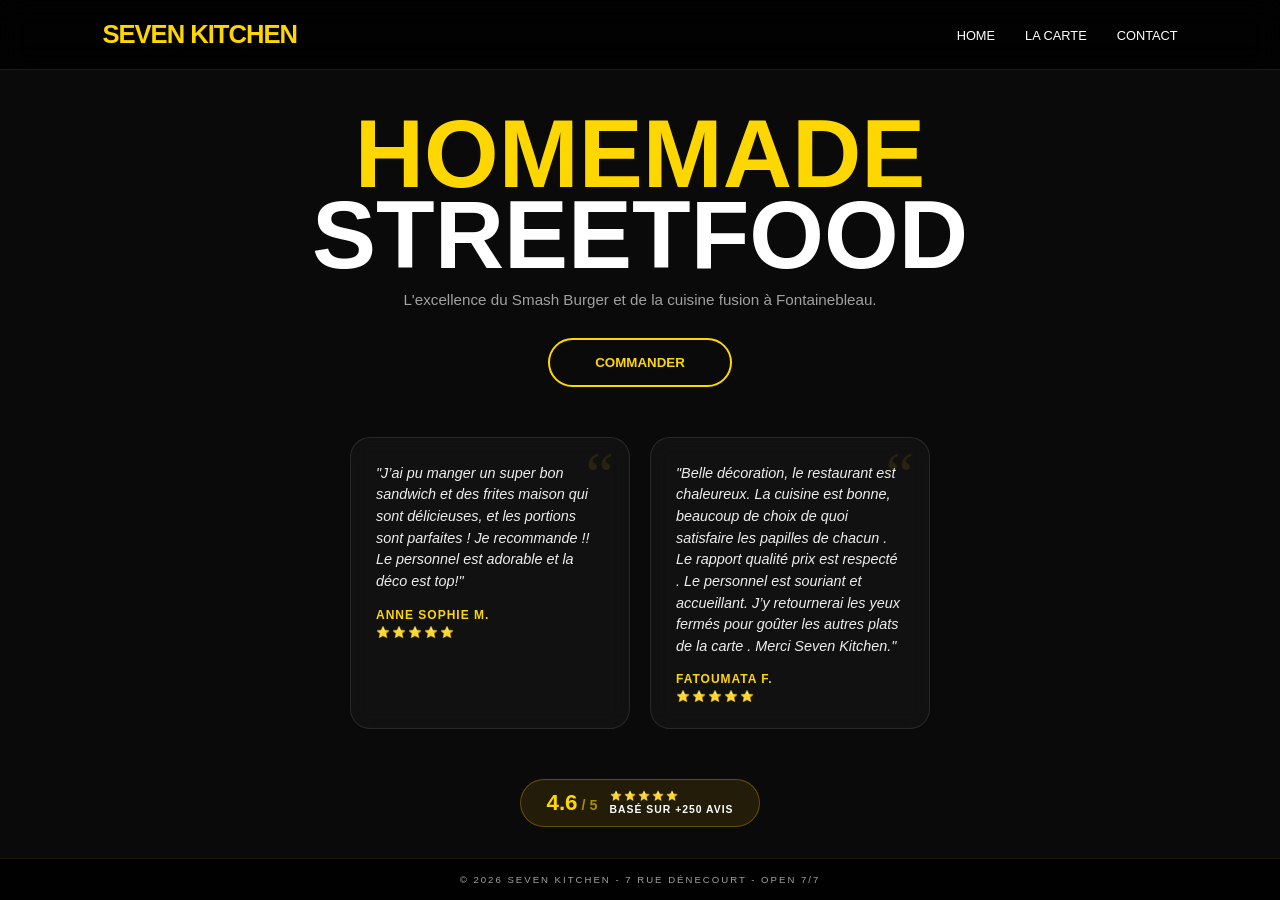
==== index.html @ f70e1033 "Add files via upload" ====
<!DOCTYPE html>
<html lang="fr">
<head>
    <meta charset="UTF-8">
    <meta name="viewport" content="width=device-width, initial-scale=1.0">
    <title>Seven Kitchen | Streetfood Premium</title>
    <link rel="stylesheet" href="style.css">
    <link rel="stylesheet" href="https://unpkg.com/aos@next/dist/aos.css" />
    <style>
        /* Styles spécifiques pour les avis - Look Premium */
        .reviews-container {
            display: flex;
            gap: 20px;
            margin-top: 50px;
            flex-wrap: wrap;
            justify-content: center;
            align-items: center;
            flex-direction: column;
        }

        .reviews-grid {
            display: flex;
            gap: 20px;
            flex-wrap: wrap;
            justify-content: center;
        }

        .review-card {
            background: rgba(255, 255, 255, 0.03);
            backdrop-filter: blur(10px);
            -webkit-backdrop-filter: blur(10px);
            border: 1px solid rgba(255, 255, 255, 0.1);
            padding: 25px;
            border-radius: 20px;
            width: 280px;
            transition: transform 0.3s cubic-bezier(0.175, 0.885, 0.32, 1.275), border-color 0.3s ease;
            position: relative;
            text-align: left;
        }

        .review-card:hover {
            transform: translateY(-8px);
            border-color: var(--gold-yellow);
            background: rgba(255, 255, 255, 0.05);
            box-shadow: 0 10px 30px rgba(0,0,0,0.3);
        }

        .review-text {
            font-style: italic;
            font-size: 0.9rem;
            color: #eee;
            line-height: 1.5;
            margin-bottom: 15px;
            display: block;
            position: relative;
            z-index: 2;
        }

        .review-author {
            display: flex;
            flex-direction: column;
            gap: 4px;
        }

        .author-name {
            color: var(--gold-yellow);
            font-size: 0.75rem;
            font-weight: 800;
            text-transform: uppercase;
            letter-spacing: 1px;
        }

        .stars {
            color: #ffc107;
            font-size: 0.7rem;
            letter-spacing: 2px;
        }

        /* Badge de note globale stylé */
        .global-rating {
            margin-top: 30px;
            background: rgba(255, 193, 7, 0.1);
            border: 1px solid rgba(255, 193, 7, 0.3);
            padding: 10px 25px;
            border-radius: 50px;
            display: flex;
            align-items: center;
            gap: 12px;
            transition: 0.3s;
            backdrop-filter: blur(5px);
        }

        .global-rating:hover {
            background: rgba(255, 193, 7, 0.2);
            transform: scale(1.05);
            box-shadow: 0 0 20px rgba(255, 193, 7, 0.15);
        }

        .rating-number {
            font-weight: 900;
            font-size: 1.4rem;
            color: var(--gold-yellow);
        }

        .rating-info {
            text-align: left;
            line-height: 1.2;
        }

        .rating-info span {
            display: block;
            font-size: 0.65rem;
            text-transform: uppercase;
            font-weight: 700;
            color: #fff;
            letter-spacing: 1px;
        }

        /* Guillemet décoratif */
        .review-card::before {
            content: '“';
            position: absolute;
            top: 5px;
            right: 15px;
            font-size: 4rem;
            color: rgba(255, 193, 7, 0.1);
            font-family: serif;
            line-height: 1;
        }

        @media (max-width: 600px) {
            .review-card {
                width: 100%;
                max-width: 320px;
            }
        }
    </style>
</head>
<body>
    <nav>
        <div class="logo">SEVEN KITCHEN</div>
        <ul>
            <li><a href="index.html">Home</a></li>
            <li><a href="menu.html">La Carte</a></li>
            <li><a href="contact.html">Contact</a></li>
        </ul>
    </nav>

    <div class="main-wrapper">
        <h1 data-aos="zoom-in">HOMEMADE<br><span>STREETFOOD</span></h1>
        <p class="description" data-aos="fade-up" data-aos-delay="200">
            L'excellence du Smash Burger et de la cuisine fusion à Fontainebleau.
        </p>

        <button class="btn-street" data-aos="fade-up" data-aos-delay="400" onclick="openOrderModal()">Commander</button>

        <!-- Section des Avis & Note -->
        <div class="reviews-container" data-aos="fade-up" data-aos-delay="600">
            <div class="reviews-grid">
                <div class="review-card">
                    <span class="review-text">"J’ai pu manger un super bon sandwich et des frites maison qui sont délicieuses, et les portions sont parfaites !
Je recommande !! Le personnel est adorable et la déco est top!"</span>
                    <div class="review-author">
                        <span class="author-name">Anne Sophie M.</span>
                        <span class="stars">⭐⭐⭐⭐⭐</span>
                    </div>
                </div>

                <div class="review-card">
                    <span class="review-text">"Belle décoration, le restaurant est chaleureux. La cuisine est bonne, beaucoup de choix de quoi satisfaire les papilles de chacun . Le rapport qualité prix est respecté . Le personnel est souriant et accueillant. J’y retournerai les yeux fermés pour goûter les autres plats de la carte . Merci Seven Kitchen."</span>
                    <div class="review-author">
                        <span class="author-name">Fatoumata F.</span>
                        <span class="stars">⭐⭐⭐⭐⭐</span>
                    </div>
                </div>
            </div>

            <!-- Note Globale -->
            <div class="global-rating">
                <div class="rating-number">4.6<span style="font-size: 0.9rem; opacity: 0.6;"> / 5</span></div>
                <div class="rating-info">
                    <div class="stars" style="font-size: 0.6rem; margin-bottom: 2px;">⭐⭐⭐⭐⭐</div>
                    <span>Basé sur +250 avis</span>
                </div>
            </div>
        </div>
    </div>

    <!-- Modal de commande -->
    <div id="orderModal" class="modal-overlay">
        <div class="modal-content animate-pop">
            <span class="close-modal" onclick="closeOrderModal()">&times;</span>
            <h3 style="color:var(--gold-yellow); font-weight:900; letter-spacing:1px;">COMMANDER MAINTENANT</h3>
            <div class="order-grid">
                <a href="https://www.ubereats.com/fr/store/seven-kitchen/rLdGrp9xWHyTetuz5x5vtg?diningMode=DELIVERY&sc=SEARCH_SUGGESTION" target="_blank" class="order-item">
                    <div class="order-logo"><img src="img/logo-uber.png" alt="Uber"></div>
                    <span>Uber Eats</span>
                </a>
                <a href="https://deliveroo.fr/fr/menu/Fontainebleau/fontainebleau/seven-kitchen?day=today&geohash=u09gmhqmd4j0&time=ASAP" target="_blank" class="order-item">
                    <div class="order-logo"><img src="img/logo-deliveroo.png" alt="Deliveroo"></div>
                    <span>Deliveroo</span>
                </a>
                <a href="tel:0160390001" class="order-item">
                    <div class="order-logo"><img src="img/telephone.png" alt="Appeler"></div>
                    <span>Téléphone</span>
                </a>
            </div>
        </div>
    </div>

    <footer><p>© 2026 SEVEN KITCHEN - 7 RUE DÉNECOURT - OPEN 7/7</p></footer>

    <script src="https://unpkg.com/aos@next/dist/aos.js"></script>
    <script>
        AOS.init({ duration: 1000, once: true });
        function openOrderModal() { document.getElementById('orderModal').style.display = 'flex'; }
        function closeOrderModal() { document.getElementById('orderModal').style.display = 'none'; }

        window.onclick = function(event) {
            let modal = document.getElementById('orderModal');
            if (event.target == modal) {
                closeOrderModal();
            }
        }
    </script>
</body>
</html>
---- style.css ----
:root {
    --gold-yellow: #FFD700;
    --street-blue: #002B5B;
    --bg-dark: #0a0a0a;
    --white: #ffffff;
    --grey: #a0a0a0;
    --glass: rgba(255, 255, 255, 0.03);
}

* {
    margin: 0;
    padding: 0;
    box-sizing: border-box;
    font-family: 'Poppins', sans-serif;
    -webkit-user-select: none;
    user-select: none;
}

body, html {
    height: 100%;
    width: 100%;
    overflow: hidden; 
    background: url('street-bg.jpg') no-repeat center center fixed;
    background-size: cover;
    background-color: var(--bg-dark);
    color: var(--white);
}

/* --- NAVIGATION --- */
nav {
    position: fixed;
    top: 0;
    width: 100%;
    padding: 20px 8%;
    display: flex;
    justify-content: space-between;
    align-items: center;
    z-index: 1000;
    background: rgba(0, 0, 0, 0.8);
    backdrop-filter: blur(15px);
    border-bottom: 1px solid rgba(255, 255, 255, 0.1);
}

.logo {
    font-weight: 900;
    color: var(--gold-yellow);
    font-size: 1.6rem;
    letter-spacing: -1px;
}

nav ul { display: flex; list-style: none; }
nav ul li { margin-left: 30px; }
nav ul li a {
    text-decoration: none;
    color: var(--white);
    font-weight: 400;
    text-transform: uppercase;
    font-size: 0.8rem;
    transition: 0.3s;
}

nav ul li a:hover { color: var(--gold-yellow); }

/* --- CONTAINERS --- */
.main-wrapper {
    height: 100vh;
    display: flex;
    flex-direction: column;
    justify-content: center;
    align-items: center;
    padding: 100px 8% 60px 8%;
    text-align: center;
}

/* --- TYPOGRAPHIE --- */
h1 {
    font-size: clamp(3rem, 8vw, 6rem);
    color: var(--gold-yellow);
    line-height: 0.85;
    margin-bottom: 15px;
    text-transform: uppercase;
    font-weight: 900;
}

h1 span { color: var(--white); display: block; }

.description {
    color: var(--grey);
    max-width: 600px;
    margin-bottom: 30px;
    font-weight: 300;
    font-size: 0.95rem;
}

/* --- BOUTONS --- */
.btn-street {
    background: transparent;
    border: 2px solid var(--gold-yellow);
    color: var(--gold-yellow);
    padding: 15px 45px;
    border-radius: 50px;
    text-decoration: none;
    font-weight: 700;
    text-transform: uppercase;
    transition: 0.4s;
    cursor: pointer;
}

.btn-street:hover {
    background: var(--gold-yellow);
    color: var(--bg-dark);
    box-shadow: 0 0 20px rgba(255, 215, 0, 0.4);
}

/* --- MODALE DE COMMANDE ANIMÉE --- */
.modal-overlay {
    position: fixed;
    top: 0; left: 0; width: 100%; height: 100%;
    background: rgba(0,0,0,0.95);
    display: none;
    justify-content: center;
    align-items: center;
    z-index: 2000;
    backdrop-filter: blur(15px);
}

/* Animation d'ouverture */
@keyframes modalPop {
    from { opacity: 0; transform: scale(0.8) translateY(20px); }
    to { opacity: 1; transform: scale(1) translateY(0); }
}

.animate-pop {
    animation: modalPop 0.4s cubic-bezier(0.175, 0.885, 0.32, 1.275);
}

.modal-content {
    background: #111;
    padding: 40px;
    border-radius: 30px;
    border: 1px solid var(--gold-yellow);
    text-align: center;
    position: relative;
    max-width: 450px;
    width: 90%;
}

.close-modal {
    position: absolute;
    top: 20px; right: 25px;
    font-size: 30px;
    color: var(--gold-yellow);
    cursor: pointer;
}

.order-grid {
    display: grid;
    grid-template-columns: repeat(3, 1fr);
    gap: 15px;
    margin-top: 30px;
}

.order-item {
    text-decoration: none;
    color: white;
    font-size: 0.65rem;
    font-weight: 700;
    text-transform: uppercase;
    transition: 0.3s;
}

/* Taille réduite des logos */
.order-logo {
    width: 65px;
    height: 65px;
    background: rgba(255, 255, 255, 0.05);
    border-radius: 18px;
    margin: 0 auto 10px;
    display: flex;
    align-items: center;
    justify-content: center;
    border: 1px solid rgba(255, 215, 0, 0.1);
    transition: 0.4s;
    padding: 12px;
}

.order-logo img {
    width: 100%;
    height: 100%;
    object-fit: contain;
    filter: grayscale(100%) brightness(200%); /* Blanc par défaut */
    transition: 0.4s;
}

.order-item:hover .order-logo {
    background: var(--gold-yellow);
    border-color: var(--gold-yellow);
    transform: translateY(-8px);
    box-shadow: 0 10px 20px rgba(255, 215, 0, 0.2);
}

.order-item:hover .order-logo img {
    filter: grayscale(0%) brightness(100%); /* Couleur originale au survol */
}

/* --- MENU --- */
.menu-nav {
    display: flex;
    justify-content: center;
    gap: 20px;
    margin-bottom: 40px;
    flex-wrap: wrap;
}

.tab-link {
    background: transparent;
    border: none;
    color: var(--grey);
    font-size: 1rem;
    font-weight: 800;
    cursor: pointer;
    text-transform: uppercase;
    padding-bottom: 8px;
    border-bottom: 3px solid transparent;
    transition: 0.3s;
}

.tab-link.active {
    color: var(--gold-yellow);
    border-bottom: 3px solid var(--gold-yellow);
}

.tab-content {
    display: none;
    width: 100%;
    max-height: 60vh;
    overflow-y: auto;
    padding: 10px;
}

.tab-content.active { display: block; }

.premium-menu-grid {
    display: grid;
    grid-template-columns: repeat(auto-fit, minmax(280px, 1fr));
    gap: 20px;
    max-width: 1200px;
    margin: 0 auto;
}

.premium-card {
    background: var(--glass);
    border-radius: 25px;
    overflow: hidden;
    border: 1px solid rgba(255, 255, 255, 0.05);
    transition: 0.4s;
    text-align: left;
}

.premium-card:hover {
    transform: translateY(-5px);
    border-color: var(--gold-yellow);
}

.card-img {
    height: 160px;
    background-size: cover;
    background-position: center;
    background-color: #1a1a1a;
}


/* BADGE POPULAIRE */
.badge-popular {
    background: var(--gold-yellow);
    color: #000;
    font-size: 0.6rem;
    font-weight: 800;
    padding: 2px 8px;
    border-radius: 4px;
    display: inline-block;
    margin-bottom: 8px;
    text-transform: uppercase;
}

/* EFFET SURBRILLANCE AU SURVOL */
.premium-card:hover {
    transform: translateY(-10px);
    border-color: var(--gold-yellow);
    box-shadow: 0 0 25px rgba(255, 215, 0, 0.25); /* Le glow doré */
    background: rgba(255, 255, 255, 0.06);
}

.card-info { padding: 20px; }
.card-header { display: flex; justify-content: space-between; align-items: center; margin-bottom: 10px; }
.card-header h4 { font-size: 1.1rem; font-weight: 800; color: #fff; }
.p-price { color: var(--gold-yellow); font-weight: 900; font-size: 0.9rem; }
.card-info p { color: var(--grey); font-size: 0.75rem; line-height: 1.4; }

/* --- AVIS GOOGLE --- */
.reviews-container {
    display: flex;
    gap: 20px;
    margin-top: 40px;
    flex-wrap: wrap;
    justify-content: center;
}

.review-card {
    background: var(--glass);
    padding: 20px;
    border-radius: 15px;
    width: 260px;
    border: 1px solid rgba(255,255,255,0.05);
}

/* --- FOOTER --- */
footer {
    position: fixed;
    bottom: 0;
    width: 100%;
    padding: 15px;
    background: rgba(0, 0, 0, 0.9);
    text-align: center;
    border-top: 1px solid rgba(255, 215, 0, 0.1);
    z-index: 1000;
}

footer p {
    color: var(--grey);
    font-size: 0.6rem;
    letter-spacing: 2px;
    text-transform: uppercase;
}

/* Scrollbar */
.tab-content::-webkit-scrollbar { width: 4px; }
.tab-content::-webkit-scrollbar-thumb { background: var(--gold-yellow); border-radius: 10px; }
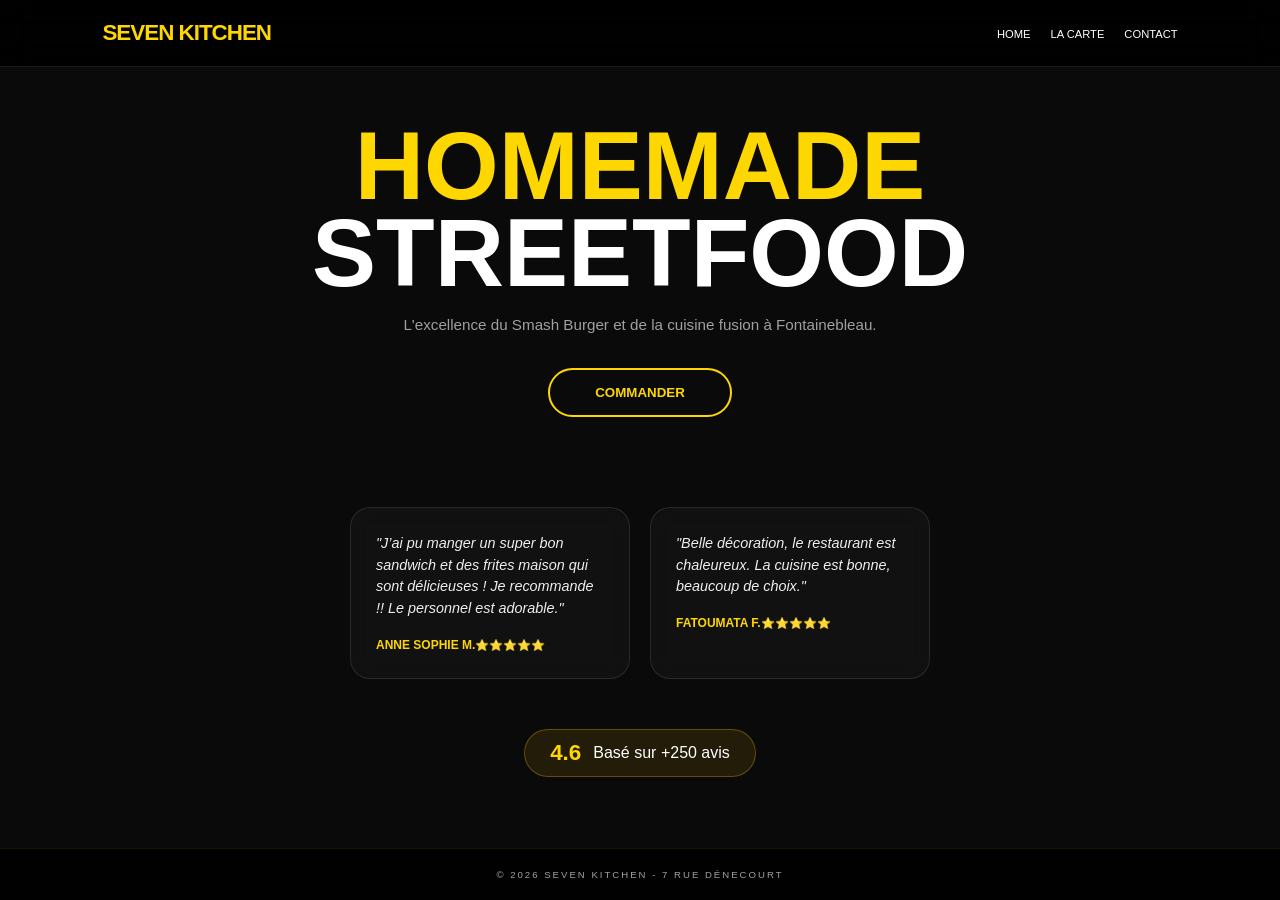
==== commit 9220cbb7: "Update index.html" ====
--- a/index.html
+++ b/index.html
@@ -7,133 +7,15 @@
     <link rel="stylesheet" href="style.css">
     <link rel="stylesheet" href="https://unpkg.com/aos@next/dist/aos.css" />
     <style>
-        /* Styles spécifiques pour les avis - Look Premium */
-        .reviews-container {
-            display: flex;
-            gap: 20px;
-            margin-top: 50px;
-            flex-wrap: wrap;
-            justify-content: center;
-            align-items: center;
-            flex-direction: column;
-        }
-
-        .reviews-grid {
-            display: flex;
-            gap: 20px;
-            flex-wrap: wrap;
-            justify-content: center;
-        }
-
-        .review-card {
-            background: rgba(255, 255, 255, 0.03);
-            backdrop-filter: blur(10px);
-            -webkit-backdrop-filter: blur(10px);
-            border: 1px solid rgba(255, 255, 255, 0.1);
-            padding: 25px;
-            border-radius: 20px;
-            width: 280px;
-            transition: transform 0.3s cubic-bezier(0.175, 0.885, 0.32, 1.275), border-color 0.3s ease;
-            position: relative;
-            text-align: left;
-        }
-
-        .review-card:hover {
-            transform: translateY(-8px);
-            border-color: var(--gold-yellow);
-            background: rgba(255, 255, 255, 0.05);
-            box-shadow: 0 10px 30px rgba(0,0,0,0.3);
-        }
-
-        .review-text {
-            font-style: italic;
-            font-size: 0.9rem;
-            color: #eee;
-            line-height: 1.5;
-            margin-bottom: 15px;
-            display: block;
-            position: relative;
-            z-index: 2;
-        }
-
-        .review-author {
-            display: flex;
-            flex-direction: column;
-            gap: 4px;
-        }
-
-        .author-name {
-            color: var(--gold-yellow);
-            font-size: 0.75rem;
-            font-weight: 800;
-            text-transform: uppercase;
-            letter-spacing: 1px;
-        }
-
-        .stars {
-            color: #ffc107;
-            font-size: 0.7rem;
-            letter-spacing: 2px;
-        }
-
-        /* Badge de note globale stylé */
-        .global-rating {
-            margin-top: 30px;
-            background: rgba(255, 193, 7, 0.1);
-            border: 1px solid rgba(255, 193, 7, 0.3);
-            padding: 10px 25px;
-            border-radius: 50px;
-            display: flex;
-            align-items: center;
-            gap: 12px;
-            transition: 0.3s;
-            backdrop-filter: blur(5px);
-        }
-
-        .global-rating:hover {
-            background: rgba(255, 193, 7, 0.2);
-            transform: scale(1.05);
-            box-shadow: 0 0 20px rgba(255, 193, 7, 0.15);
-        }
-
-        .rating-number {
-            font-weight: 900;
-            font-size: 1.4rem;
-            color: var(--gold-yellow);
-        }
-
-        .rating-info {
-            text-align: left;
-            line-height: 1.2;
-        }
-
-        .rating-info span {
-            display: block;
-            font-size: 0.65rem;
-            text-transform: uppercase;
-            font-weight: 700;
-            color: #fff;
-            letter-spacing: 1px;
-        }
-
-        /* Guillemet décoratif */
-        .review-card::before {
-            content: '“';
-            position: absolute;
-            top: 5px;
-            right: 15px;
-            font-size: 4rem;
-            color: rgba(255, 193, 7, 0.1);
-            font-family: serif;
-            line-height: 1;
-        }
-
-        @media (max-width: 600px) {
-            .review-card {
-                width: 100%;
-                max-width: 320px;
-            }
-        }
+        .reviews-container { display: flex; gap: 20px; margin-top: 50px; flex-wrap: wrap; justify-content: center; align-items: center; flex-direction: column; }
+        .reviews-grid { display: flex; gap: 20px; flex-wrap: wrap; justify-content: center; }
+        .review-card { background: rgba(255, 255, 255, 0.03); backdrop-filter: blur(10px); border: 1px solid rgba(255, 255, 255, 0.1); padding: 25px; border-radius: 20px; width: 280px; position: relative; text-align: left; }
+        .review-text { font-style: italic; font-size: 0.9rem; color: #eee; line-height: 1.5; margin-bottom: 15px; display: block; }
+        .author-name { color: #FFD700; font-size: 0.75rem; font-weight: 800; text-transform: uppercase; }
+        .stars { color: #ffc107; font-size: 0.7rem; }
+        .global-rating { margin-top: 30px; background: rgba(255, 193, 7, 0.1); border: 1px solid rgba(255, 193, 7, 0.3); padding: 10px 25px; border-radius: 50px; display: flex; align-items: center; gap: 12px; }
+        .rating-number { font-weight: 900; font-size: 1.4rem; color: #FFD700; }
+        @media (max-width: 600px) { .review-card { width: 100%; max-width: 320px; } }
     </style>
 </head>
 <body>
@@ -148,80 +30,45 @@
 
     <div class="main-wrapper">
         <h1 data-aos="zoom-in">HOMEMADE<br><span>STREETFOOD</span></h1>
-        <p class="description" data-aos="fade-up" data-aos-delay="200">
-            L'excellence du Smash Burger et de la cuisine fusion à Fontainebleau.
-        </p>
+        <p class="description" data-aos="fade-up">L'excellence du Smash Burger et de la cuisine fusion à Fontainebleau.</p>
+        <button class="btn-street" onclick="openOrderModal()">Commander</button>
 
-        <button class="btn-street" data-aos="fade-up" data-aos-delay="400" onclick="openOrderModal()">Commander</button>
-
-        <!-- Section des Avis & Note -->
-        <div class="reviews-container" data-aos="fade-up" data-aos-delay="600">
+        <div class="reviews-container">
             <div class="reviews-grid">
                 <div class="review-card">
-                    <span class="review-text">"J’ai pu manger un super bon sandwich et des frites maison qui sont délicieuses, et les portions sont parfaites !
-Je recommande !! Le personnel est adorable et la déco est top!"</span>
-                    <div class="review-author">
-                        <span class="author-name">Anne Sophie M.</span>
-                        <span class="stars">⭐⭐⭐⭐⭐</span>
-                    </div>
+                    <span class="review-text">"J’ai pu manger un super bon sandwich et des frites maison qui sont délicieuses ! Je recommande !! Le personnel est adorable."</span>
+                    <div class="review-author"><span class="author-name">Anne Sophie M.</span><span class="stars">⭐⭐⭐⭐⭐</span></div>
                 </div>
-
                 <div class="review-card">
-                    <span class="review-text">"Belle décoration, le restaurant est chaleureux. La cuisine est bonne, beaucoup de choix de quoi satisfaire les papilles de chacun . Le rapport qualité prix est respecté . Le personnel est souriant et accueillant. J’y retournerai les yeux fermés pour goûter les autres plats de la carte . Merci Seven Kitchen."</span>
-                    <div class="review-author">
-                        <span class="author-name">Fatoumata F.</span>
-                        <span class="stars">⭐⭐⭐⭐⭐</span>
-                    </div>
+                    <span class="review-text">"Belle décoration, le restaurant est chaleureux. La cuisine est bonne, beaucoup de choix."</span>
+                    <div class="review-author"><span class="author-name">Fatoumata F.</span><span class="stars">⭐⭐⭐⭐⭐</span></div>
                 </div>
             </div>
-
-            <!-- Note Globale -->
             <div class="global-rating">
-                <div class="rating-number">4.6<span style="font-size: 0.9rem; opacity: 0.6;"> / 5</span></div>
-                <div class="rating-info">
-                    <div class="stars" style="font-size: 0.6rem; margin-bottom: 2px;">⭐⭐⭐⭐⭐</div>
-                    <span>Basé sur +250 avis</span>
-                </div>
+                <div class="rating-number">4.6</div>
+                <div class="rating-info"><span>Basé sur +250 avis</span></div>
             </div>
         </div>
     </div>
 
-    <!-- Modal de commande -->
     <div id="orderModal" class="modal-overlay">
-        <div class="modal-content animate-pop">
+        <div class="modal-content">
             <span class="close-modal" onclick="closeOrderModal()">&times;</span>
-            <h3 style="color:var(--gold-yellow); font-weight:900; letter-spacing:1px;">COMMANDER MAINTENANT</h3>
             <div class="order-grid">
-                <a href="https://www.ubereats.com/fr/store/seven-kitchen/rLdGrp9xWHyTetuz5x5vtg?diningMode=DELIVERY&sc=SEARCH_SUGGESTION" target="_blank" class="order-item">
-                    <div class="order-logo"><img src="img/logo-uber.png" alt="Uber"></div>
-                    <span>Uber Eats</span>
-                </a>
-                <a href="https://deliveroo.fr/fr/menu/Fontainebleau/fontainebleau/seven-kitchen?day=today&geohash=u09gmhqmd4j0&time=ASAP" target="_blank" class="order-item">
-                    <div class="order-logo"><img src="img/logo-deliveroo.png" alt="Deliveroo"></div>
-                    <span>Deliveroo</span>
-                </a>
-                <a href="tel:0160390001" class="order-item">
-                    <div class="order-logo"><img src="img/telephone.png" alt="Appeler"></div>
-                    <span>Téléphone</span>
-                </a>
+                <a href="#" class="order-item">Uber Eats</a>
+                <a href="#" class="order-item">Deliveroo</a>
+                <a href="#" class="order-item">Téléphone</a>
             </div>
         </div>
     </div>
 
-    <footer><p>© 2026 SEVEN KITCHEN - 7 RUE DÉNECOURT - OPEN 7/7</p></footer>
+    <footer><p>© 2026 SEVEN KITCHEN - 7 RUE DÉNECOURT</p></footer>
 
     <script src="https://unpkg.com/aos@next/dist/aos.js"></script>
     <script>
         AOS.init({ duration: 1000, once: true });
         function openOrderModal() { document.getElementById('orderModal').style.display = 'flex'; }
         function closeOrderModal() { document.getElementById('orderModal').style.display = 'none'; }
-
-        window.onclick = function(event) {
-            let modal = document.getElementById('orderModal');
-            if (event.target == modal) {
-                closeOrderModal();
-            }
-        }
     </script>
 </body>
-</html>+</html>
--- a/style.css
+++ b/style.css
@@ -16,14 +16,32 @@
     user-select: none;
 }
 
+/* --- CONFIGURATION GLOBALE --- */
 body, html {
-    height: 100%;
     width: 100%;
-    overflow: hidden; 
     background: url('street-bg.jpg') no-repeat center center fixed;
     background-size: cover;
     background-color: var(--bg-dark);
     color: var(--white);
+    /* Supprimé : overflow hidden global qui bloquait tout */
+}
+
+/* FORCER LE SCROLL SUR MOBILE */
+@media (max-width: 1024px) {
+    body, html {
+        overflow-y: auto !important;
+        overflow-x: hidden !important;
+        height: auto !important; /* Libère la hauteur pour laisser défiler */
+        position: relative;
+    }
+}
+
+/* BLOQUER LE SCROLL UNIQUEMENT SUR PC */
+@media (min-width: 1025px) {
+    body, html {
+        height: 100%;
+        overflow: hidden;
+    }
 }
 
 /* --- NAVIGATION --- */
@@ -36,7 +54,7 @@
     justify-content: space-between;
     align-items: center;
     z-index: 1000;
-    background: rgba(0, 0, 0, 0.8);
+    background: rgba(0, 0, 0, 0.9);
     backdrop-filter: blur(15px);
     border-bottom: 1px solid rgba(255, 255, 255, 0.1);
 }
@@ -44,40 +62,55 @@
 .logo {
     font-weight: 900;
     color: var(--gold-yellow);
-    font-size: 1.6rem;
+    font-size: 1.4rem;
     letter-spacing: -1px;
 }
 
 nav ul { display: flex; list-style: none; }
-nav ul li { margin-left: 30px; }
+nav ul li { margin-left: 20px; }
 nav ul li a {
     text-decoration: none;
     color: var(--white);
     font-weight: 400;
     text-transform: uppercase;
-    font-size: 0.8rem;
+    font-size: 0.7rem;
     transition: 0.3s;
 }
 
-nav ul li a:hover { color: var(--gold-yellow); }
-
-/* --- CONTAINERS --- */
+/* --- MAIN WRAPPER (LA CLÉ DU PROBLÈME) --- */
 .main-wrapper {
-    height: 100vh;
     display: flex;
     flex-direction: column;
-    justify-content: center;
     align-items: center;
-    padding: 100px 8% 60px 8%;
     text-align: center;
+    width: 100%;
+    padding: 0 8%;
+}
+
+/* SUR PC : Centré au milieu */
+@media (min-width: 1025px) {
+    .main-wrapper {
+        height: 100vh;
+        justify-content: center;
+    }
+}
+
+/* SUR MOBILE : Poussé sous la nav et scrollable */
+@media (max-width: 1024px) {
+    .main-wrapper {
+        min-height: 100vh;
+        justify-content: flex-start; /* Aligne en haut */
+        padding-top: 140px; /* Espace pour ne pas être SOUS la nav */
+        padding-bottom: 100px; /* Espace avant le footer */
+    }
 }
 
 /* --- TYPOGRAPHIE --- */
 h1 {
-    font-size: clamp(3rem, 8vw, 6rem);
+    font-size: clamp(2.5rem, 10vw, 6rem);
     color: var(--gold-yellow);
-    line-height: 0.85;
-    margin-bottom: 15px;
+    line-height: 0.9;
+    margin-bottom: 20px;
     text-transform: uppercase;
     font-weight: 900;
 }
@@ -87,7 +120,7 @@
 .description {
     color: var(--grey);
     max-width: 600px;
-    margin-bottom: 30px;
+    margin-bottom: 35px;
     font-weight: 300;
     font-size: 0.95rem;
 }
@@ -99,231 +132,27 @@
     color: var(--gold-yellow);
     padding: 15px 45px;
     border-radius: 50px;
-    text-decoration: none;
     font-weight: 700;
     text-transform: uppercase;
-    transition: 0.4s;
     cursor: pointer;
-}
-
-.btn-street:hover {
-    background: var(--gold-yellow);
-    color: var(--bg-dark);
-    box-shadow: 0 0 20px rgba(255, 215, 0, 0.4);
-}
-
-/* --- MODALE DE COMMANDE ANIMÉE --- */
-.modal-overlay {
-    position: fixed;
-    top: 0; left: 0; width: 100%; height: 100%;
-    background: rgba(0,0,0,0.95);
-    display: none;
-    justify-content: center;
-    align-items: center;
-    z-index: 2000;
-    backdrop-filter: blur(15px);
-}
-
-/* Animation d'ouverture */
-@keyframes modalPop {
-    from { opacity: 0; transform: scale(0.8) translateY(20px); }
-    to { opacity: 1; transform: scale(1) translateY(0); }
-}
-
-.animate-pop {
-    animation: modalPop 0.4s cubic-bezier(0.175, 0.885, 0.32, 1.275);
-}
-
-.modal-content {
-    background: #111;
-    padding: 40px;
-    border-radius: 30px;
-    border: 1px solid var(--gold-yellow);
-    text-align: center;
-    position: relative;
-    max-width: 450px;
-    width: 90%;
-}
-
-.close-modal {
-    position: absolute;
-    top: 20px; right: 25px;
-    font-size: 30px;
-    color: var(--gold-yellow);
-    cursor: pointer;
-}
-
-.order-grid {
-    display: grid;
-    grid-template-columns: repeat(3, 1fr);
-    gap: 15px;
-    margin-top: 30px;
-}
-
-.order-item {
-    text-decoration: none;
-    color: white;
-    font-size: 0.65rem;
-    font-weight: 700;
-    text-transform: uppercase;
-    transition: 0.3s;
-}
-
-/* Taille réduite des logos */
-.order-logo {
-    width: 65px;
-    height: 65px;
-    background: rgba(255, 255, 255, 0.05);
-    border-radius: 18px;
-    margin: 0 auto 10px;
-    display: flex;
-    align-items: center;
-    justify-content: center;
-    border: 1px solid rgba(255, 215, 0, 0.1);
-    transition: 0.4s;
-    padding: 12px;
-}
-
-.order-logo img {
-    width: 100%;
-    height: 100%;
-    object-fit: contain;
-    filter: grayscale(100%) brightness(200%); /* Blanc par défaut */
-    transition: 0.4s;
-}
-
-.order-item:hover .order-logo {
-    background: var(--gold-yellow);
-    border-color: var(--gold-yellow);
-    transform: translateY(-8px);
-    box-shadow: 0 10px 20px rgba(255, 215, 0, 0.2);
-}
-
-.order-item:hover .order-logo img {
-    filter: grayscale(0%) brightness(100%); /* Couleur originale au survol */
-}
-
-/* --- MENU --- */
-.menu-nav {
-    display: flex;
-    justify-content: center;
-    gap: 20px;
     margin-bottom: 40px;
-    flex-wrap: wrap;
-}
-
-.tab-link {
-    background: transparent;
-    border: none;
-    color: var(--grey);
-    font-size: 1rem;
-    font-weight: 800;
-    cursor: pointer;
-    text-transform: uppercase;
-    padding-bottom: 8px;
-    border-bottom: 3px solid transparent;
-    transition: 0.3s;
-}
-
-.tab-link.active {
-    color: var(--gold-yellow);
-    border-bottom: 3px solid var(--gold-yellow);
-}
-
-.tab-content {
-    display: none;
-    width: 100%;
-    max-height: 60vh;
-    overflow-y: auto;
-    padding: 10px;
-}
-
-.tab-content.active { display: block; }
-
-.premium-menu-grid {
-    display: grid;
-    grid-template-columns: repeat(auto-fit, minmax(280px, 1fr));
-    gap: 20px;
-    max-width: 1200px;
-    margin: 0 auto;
-}
-
-.premium-card {
-    background: var(--glass);
-    border-radius: 25px;
-    overflow: hidden;
-    border: 1px solid rgba(255, 255, 255, 0.05);
-    transition: 0.4s;
-    text-align: left;
-}
-
-.premium-card:hover {
-    transform: translateY(-5px);
-    border-color: var(--gold-yellow);
-}
-
-.card-img {
-    height: 160px;
-    background-size: cover;
-    background-position: center;
-    background-color: #1a1a1a;
-}
-
-
-/* BADGE POPULAIRE */
-.badge-popular {
-    background: var(--gold-yellow);
-    color: #000;
-    font-size: 0.6rem;
-    font-weight: 800;
-    padding: 2px 8px;
-    border-radius: 4px;
-    display: inline-block;
-    margin-bottom: 8px;
-    text-transform: uppercase;
-}
-
-/* EFFET SURBRILLANCE AU SURVOL */
-.premium-card:hover {
-    transform: translateY(-10px);
-    border-color: var(--gold-yellow);
-    box-shadow: 0 0 25px rgba(255, 215, 0, 0.25); /* Le glow doré */
-    background: rgba(255, 255, 255, 0.06);
-}
-
-.card-info { padding: 20px; }
-.card-header { display: flex; justify-content: space-between; align-items: center; margin-bottom: 10px; }
-.card-header h4 { font-size: 1.1rem; font-weight: 800; color: #fff; }
-.p-price { color: var(--gold-yellow); font-weight: 900; font-size: 0.9rem; }
-.card-info p { color: var(--grey); font-size: 0.75rem; line-height: 1.4; }
-
-/* --- AVIS GOOGLE --- */
-.reviews-container {
-    display: flex;
-    gap: 20px;
-    margin-top: 40px;
-    flex-wrap: wrap;
-    justify-content: center;
-}
-
-.review-card {
-    background: var(--glass);
-    padding: 20px;
-    border-radius: 15px;
-    width: 260px;
-    border: 1px solid rgba(255,255,255,0.05);
 }
 
 /* --- FOOTER --- */
 footer {
-    position: fixed;
-    bottom: 0;
     width: 100%;
-    padding: 15px;
+    padding: 20px;
     background: rgba(0, 0, 0, 0.9);
     text-align: center;
     border-top: 1px solid rgba(255, 215, 0, 0.1);
-    z-index: 1000;
+}
+
+@media (min-width: 1025px) {
+    footer { position: fixed; bottom: 0; }
+}
+
+@media (max-width: 1024px) {
+    footer { position: relative; } /* Se met à la fin du scroll */
 }
 
 footer p {
@@ -333,6 +162,21 @@
     text-transform: uppercase;
 }
 
-/* Scrollbar */
-.tab-content::-webkit-scrollbar { width: 4px; }
-.tab-content::-webkit-scrollbar-thumb { background: var(--gold-yellow); border-radius: 10px; }+/* --- MODALE (Inchangée) --- */
+.modal-overlay {
+    position: fixed;
+    top: 0; left: 0; width: 100%; height: 100%;
+    background: rgba(0,0,0,0.95);
+    display: none;
+    justify-content: center;
+    align-items: center;
+    z-index: 2000;
+}
+.modal-content {
+    background: #111;
+    padding: 40px;
+    border-radius: 30px;
+    border: 1px solid var(--gold-yellow);
+    max-width: 450px;
+    width: 90%;
+}
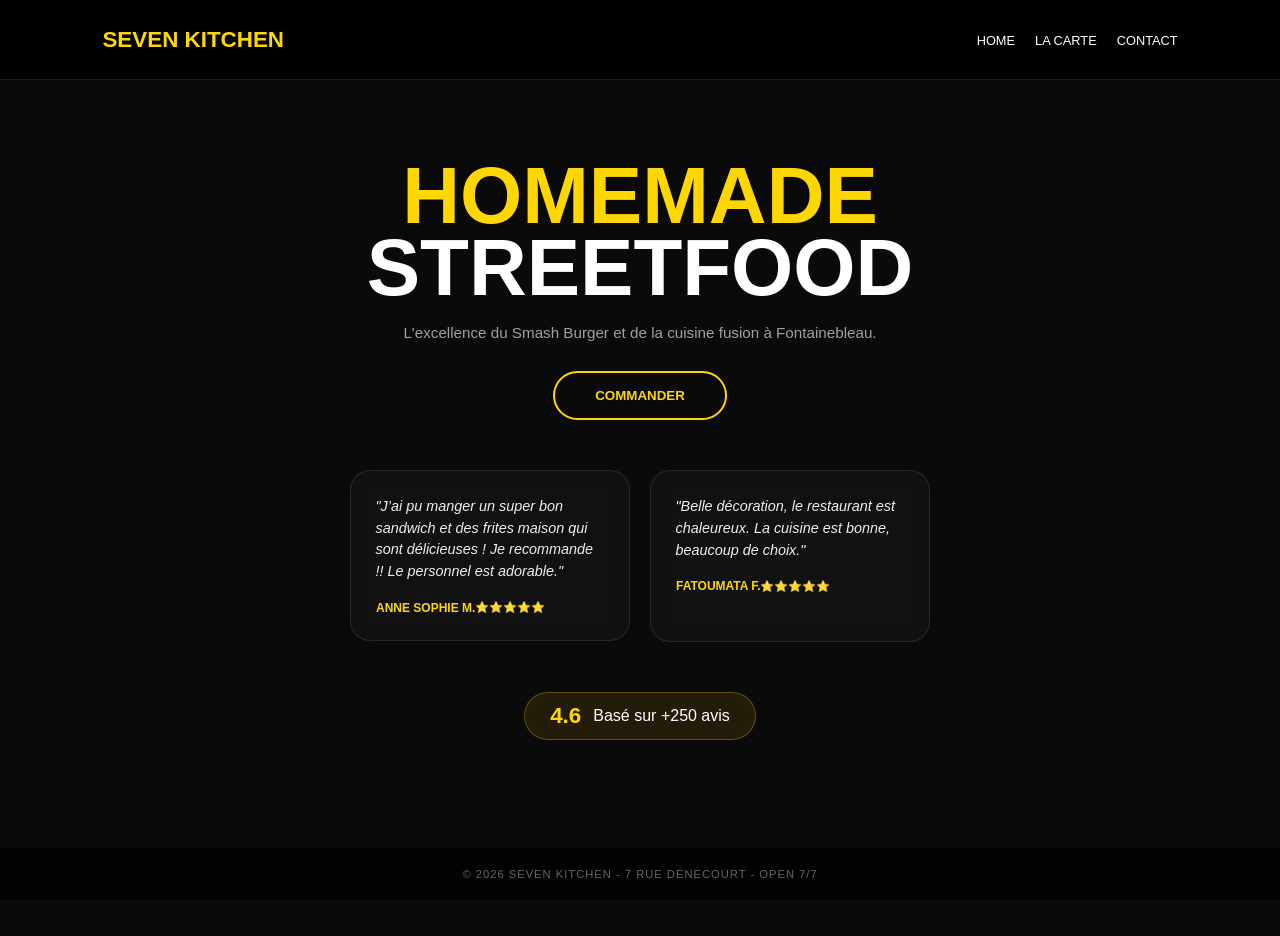
==== commit ce34ec03: "Update index.html" ====
--- a/index.html
+++ b/index.html
@@ -15,7 +15,6 @@
         .stars { color: #ffc107; font-size: 0.7rem; }
         .global-rating { margin-top: 30px; background: rgba(255, 193, 7, 0.1); border: 1px solid rgba(255, 193, 7, 0.3); padding: 10px 25px; border-radius: 50px; display: flex; align-items: center; gap: 12px; }
         .rating-number { font-weight: 900; font-size: 1.4rem; color: #FFD700; }
-        @media (max-width: 600px) { .review-card { width: 100%; max-width: 320px; } }
     </style>
 </head>
 <body>
@@ -62,7 +61,7 @@
         </div>
     </div>
 
-    <footer><p>© 2026 SEVEN KITCHEN - 7 RUE DÉNECOURT</p></footer>
+    <footer><p>© 2026 SEVEN KITCHEN - 7 RUE DÉNECOURT - OPEN 7/7</p></footer>
 
     <script src="https://unpkg.com/aos@next/dist/aos.js"></script>
     <script>
--- a/style.css
+++ b/style.css
@@ -1,182 +1,109 @@
 :root {
     --gold-yellow: #FFD700;
-    --street-blue: #002B5B;
     --bg-dark: #0a0a0a;
-    --white: #ffffff;
-    --grey: #a0a0a0;
-    --glass: rgba(255, 255, 255, 0.03);
 }
 
+/* 1. RESET DE BASE */
 * {
     margin: 0;
     padding: 0;
     box-sizing: border-box;
     font-family: 'Poppins', sans-serif;
-    -webkit-user-select: none;
-    user-select: none;
 }
 
-/* --- CONFIGURATION GLOBALE --- */
-body, html {
+/* 2. GESTION DU SCROLL (LA CLÉ) */
+html, body {
     width: 100%;
-    background: url('street-bg.jpg') no-repeat center center fixed;
+    background-color: var(--bg-dark);
+    background-image: url('street-bg.jpg'); /* Ton image de fond */
     background-size: cover;
-    background-color: var(--bg-dark);
-    color: var(--white);
-    /* Supprimé : overflow hidden global qui bloquait tout */
+    background-position: center;
+    background-attachment: fixed;
+    color: white;
 }
 
-/* FORCER LE SCROLL SUR MOBILE */
+/* --- VERSION MOBILE (C'est ici qu'on débloque tout) --- */
 @media (max-width: 1024px) {
-    body, html {
-        overflow-y: auto !important;
-        overflow-x: hidden !important;
-        height: auto !important; /* Libère la hauteur pour laisser défiler */
+    html, body {
+        overflow-y: auto !important; /* On force le scroll */
+        height: auto !important;     /* On ne bloque plus la hauteur */
         position: relative;
+    }
+
+    .main-wrapper {
+        display: flex;
+        flex-direction: column;
+        align-items: center;
+        text-align: center;
+        /* RÉGLAGE NAVBAR : On pousse le contenu sous la nav */
+        padding-top: 120px !important; 
+        padding-bottom: 50px;
+        min-height: 100vh;
+    }
+
+    footer {
+        position: relative !important; /* Le footer suit le scroll */
+        width: 100%;
     }
 }
 
-/* BLOQUER LE SCROLL UNIQUEMENT SUR PC */
+/* --- VERSION PC (Inchangée pour garder ton esthétique) --- */
 @media (min-width: 1025px) {
-    body, html {
-        height: 100%;
-        overflow: hidden;
+    html, body {
+        height: 100vh;
+        overflow: hidden; /* Fixe sur PC */
+    }
+
+    .main-wrapper {
+        height: 100vh;
+        display: flex;
+        flex-direction: column;
+        justify-content: center;
+        align-items: center;
+        text-align: center;
+    }
+
+    footer {
+        position: fixed;
+        bottom: 0;
+        width: 100%;
     }
 }
 
-/* --- NAVIGATION --- */
+/* 3. NAVIGATION (FIXE) */
 nav {
     position: fixed;
     top: 0;
     width: 100%;
-    padding: 20px 8%;
+    height: 80px;
+    padding: 0 8%;
     display: flex;
     justify-content: space-between;
     align-items: center;
     z-index: 1000;
     background: rgba(0, 0, 0, 0.9);
-    backdrop-filter: blur(15px);
+    backdrop-filter: blur(10px);
     border-bottom: 1px solid rgba(255, 255, 255, 0.1);
 }
 
-.logo {
-    font-weight: 900;
-    color: var(--gold-yellow);
-    font-size: 1.4rem;
-    letter-spacing: -1px;
-}
-
+.logo { font-weight: 900; color: var(--gold-yellow); font-size: 1.4rem; }
 nav ul { display: flex; list-style: none; }
 nav ul li { margin-left: 20px; }
-nav ul li a {
-    text-decoration: none;
-    color: var(--white);
-    font-weight: 400;
-    text-transform: uppercase;
+nav ul li a { text-decoration: none; color: white; font-size: 0.8rem; text-transform: uppercase; }
+
+/* 4. ÉLÉMENTS DE DESIGN (INDEX) */
+h1 { font-size: clamp(2.5rem, 10vw, 5rem); color: var(--gold-yellow); font-weight: 900; line-height: 0.9; margin-bottom: 20px; }
+h1 span { color: white; }
+.description { color: #a0a0a0; max-width: 500px; margin-bottom: 30px; font-size: 0.95rem; }
+.btn-street { background: none; border: 2px solid var(--gold-yellow); color: var(--gold-yellow); padding: 15px 40px; border-radius: 50px; font-weight: bold; cursor: pointer; text-transform: uppercase; transition: 0.3s; }
+.btn-street:hover { background: var(--gold-yellow); color: black; }
+
+/* 5. FOOTER */
+footer {
+    padding: 20px;
+    background: rgba(0,0,0,0.8);
+    text-align: center;
+    color: #666;
     font-size: 0.7rem;
-    transition: 0.3s;
+    letter-spacing: 1px;
 }
-
-/* --- MAIN WRAPPER (LA CLÉ DU PROBLÈME) --- */
-.main-wrapper {
-    display: flex;
-    flex-direction: column;
-    align-items: center;
-    text-align: center;
-    width: 100%;
-    padding: 0 8%;
-}
-
-/* SUR PC : Centré au milieu */
-@media (min-width: 1025px) {
-    .main-wrapper {
-        height: 100vh;
-        justify-content: center;
-    }
-}
-
-/* SUR MOBILE : Poussé sous la nav et scrollable */
-@media (max-width: 1024px) {
-    .main-wrapper {
-        min-height: 100vh;
-        justify-content: flex-start; /* Aligne en haut */
-        padding-top: 140px; /* Espace pour ne pas être SOUS la nav */
-        padding-bottom: 100px; /* Espace avant le footer */
-    }
-}
-
-/* --- TYPOGRAPHIE --- */
-h1 {
-    font-size: clamp(2.5rem, 10vw, 6rem);
-    color: var(--gold-yellow);
-    line-height: 0.9;
-    margin-bottom: 20px;
-    text-transform: uppercase;
-    font-weight: 900;
-}
-
-h1 span { color: var(--white); display: block; }
-
-.description {
-    color: var(--grey);
-    max-width: 600px;
-    margin-bottom: 35px;
-    font-weight: 300;
-    font-size: 0.95rem;
-}
-
-/* --- BOUTONS --- */
-.btn-street {
-    background: transparent;
-    border: 2px solid var(--gold-yellow);
-    color: var(--gold-yellow);
-    padding: 15px 45px;
-    border-radius: 50px;
-    font-weight: 700;
-    text-transform: uppercase;
-    cursor: pointer;
-    margin-bottom: 40px;
-}
-
-/* --- FOOTER --- */
-footer {
-    width: 100%;
-    padding: 20px;
-    background: rgba(0, 0, 0, 0.9);
-    text-align: center;
-    border-top: 1px solid rgba(255, 215, 0, 0.1);
-}
-
-@media (min-width: 1025px) {
-    footer { position: fixed; bottom: 0; }
-}
-
-@media (max-width: 1024px) {
-    footer { position: relative; } /* Se met à la fin du scroll */
-}
-
-footer p {
-    color: var(--grey);
-    font-size: 0.6rem;
-    letter-spacing: 2px;
-    text-transform: uppercase;
-}
-
-/* --- MODALE (Inchangée) --- */
-.modal-overlay {
-    position: fixed;
-    top: 0; left: 0; width: 100%; height: 100%;
-    background: rgba(0,0,0,0.95);
-    display: none;
-    justify-content: center;
-    align-items: center;
-    z-index: 2000;
-}
-.modal-content {
-    background: #111;
-    padding: 40px;
-    border-radius: 30px;
-    border: 1px solid var(--gold-yellow);
-    max-width: 450px;
-    width: 90%;
-}
